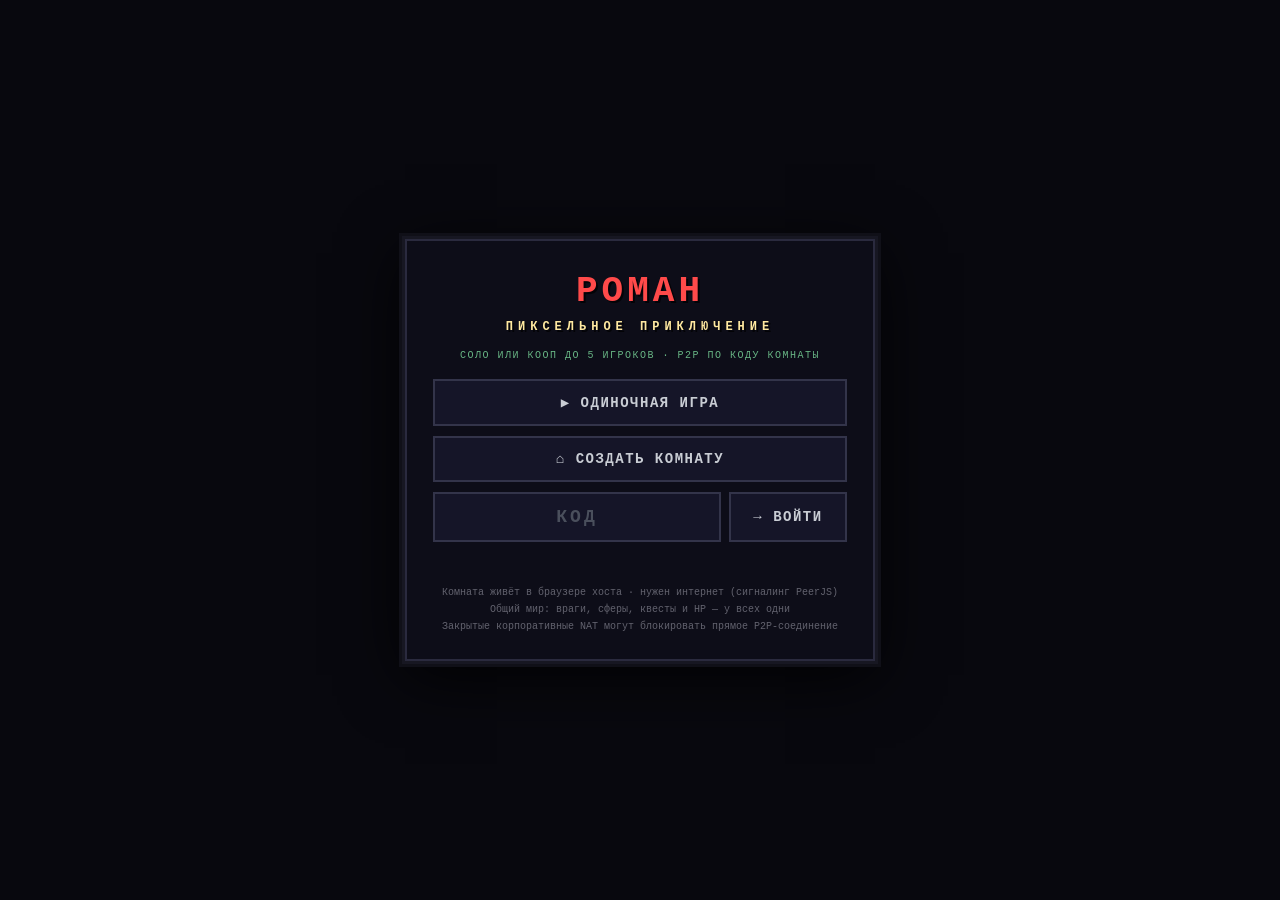
==== index.html @ dd009d80 "Add files via upload" ====
<!DOCTYPE html>
<html lang="ru">
<head>
<meta charset="utf-8">
<meta name="viewport" content="width=device-width, initial-scale=1">
<title>РОМАН: Лобби</title>
<link rel="stylesheet" href="css/style.css">
</head>
<body class="lobby">
<div id="lobbyBox">
  <div id="lobbyTitle">РОМАН<span>ПИКСЕЛЬНОЕ ПРИКЛЮЧЕНИЕ</span></div>
  <div class="lobbySub">СОЛО ИЛИ КООП ДО 5 ИГРОКОВ · P2P ПО КОДУ КОМНАТЫ</div>
  <button class="btn" id="btnSolo">&#9654; ОДИНОЧНАЯ ИГРА</button>
  <button class="btn" id="btnHost">&#8962; СОЗДАТЬ КОМНАТУ</button>
  <div class="joinRow">
    <input id="codeIn" maxlength="6" placeholder="КОД" autocomplete="off" spellcheck="false">
    <button class="btn" id="btnJoin">&#8594; ВОЙТИ</button>
  </div>
  <div id="lobbyMsg"></div>
  <div class="lobbyHint">
    Комната живёт в браузере хоста &middot; нужен интернет (сигналинг PeerJS)<br>
    Общий мир: враги, сферы, квесты и HP — у всех одни<br>
    Закрытые корпоративные NAT могут блокировать прямое P2P-соединение
  </div>
</div>
<script>
(function () {
  var AL = 'ABCDEFGHJKMNPQRSTUVWXYZ23456789';
  function gen() {
    var a = new Uint8Array(6), s = '', i;
    try { crypto.getRandomValues(a); }
    catch (e) { for (i = 0; i < 6; i++) a[i] = (Math.random() * 256) | 0; }
    for (i = 0; i < 6; i++) s += AL[a[i] % AL.length];
    return s;
  }
  function go(u) { location.href = u; }
  var msg = document.getElementById('lobbyMsg');
  document.getElementById('btnSolo').onclick = function () { go('game.html'); };
  document.getElementById('btnHost').onclick = function () { go('game.html?host=' + gen()); };
  var inp = document.getElementById('codeIn');
  function join() {
    var c = (inp.value || '').toUpperCase().replace(/[^A-Z0-9]/g, '').slice(0, 6);
    if (c.length < 4) { msg.textContent = 'Введите код комнаты (мин. 4 символа)'; inp.focus(); return; }
    go('game.html?join=' + c);
  }
  document.getElementById('btnJoin').onclick = join;
  inp.addEventListener('keydown', function (e) { if (e.key === 'Enter') join(); });
  inp.addEventListener('input', function () {
    inp.value = inp.value.toUpperCase().replace(/[^A-Z0-9]/g, '');
  });
  try {
    var q = new URLSearchParams(location.search);
    if (q.get('err')) { msg.textContent = q.get('err'); inp.focus(); }
  } catch (e) { }
})();
</script>
</body>
</html>
---- css/style.css ----
* { margin: 0; padding: 0; box-sizing: border-box; }

html, body {
  height: 100%;
  background: #08080e;
  overflow: hidden;
  font-family: "Courier New", monospace;
  color: #c9c9d6;
  user-select: none;
}

#wrap {
  height: 100%;
  display: flex;
  flex-direction: column;
  align-items: center;
  justify-content: center;
  gap: 10px;
}

#screen {
  position: relative;
  line-height: 0;
  box-shadow: 0 0 0 3px #171722, 0 0 0 6px #101018, 0 12px 60px rgba(0,0,0,.9);
}

canvas#game {
  display: block;
  background: #000;
  -webkit-image-rendering: pixelated;
  image-rendering: pixelated;
  image-rendering: crisp-edges;
  image-rendering: pixelated;
}

#crt {
  position: absolute;
  inset: 0;
  pointer-events: none;
  background-image: linear-gradient(to bottom, rgba(0,0,0,.13) 0 1px, rgba(0,0,0,0) 1px);
  background-size: 100% 3px;
}

/* гладкий слой для текста: увеличивается без pixelated */
#ui {
  position: absolute;
  inset: 0;
  width: 100%;
  height: 100%;
  pointer-events: none;
  image-rendering: auto;
}

#hint {
  font-size: 12px;
  letter-spacing: .4px;
  opacity: .5;
  text-align: center;
  padding: 0 12px;
}

/* полный экран: без подсказок, рамок и зазоров */
body.fs #hint { display: none; }
body.fs #wrap { gap: 0; }
body.fs #screen { box-shadow: none; }

/* ---------- лобби ---------- */
body.lobby {
  display: flex;
  align-items: center;
  justify-content: center;
}

#lobbyBox {
  width: min(470px, 94vw);
  text-align: center;
  background: #0d0d18;
  border: 2px solid #2a2a3e;
  box-shadow: 0 0 0 3px #171722, 0 0 0 6px #101018, 0 14px 60px rgba(0,0,0,.9);
  padding: 30px 26px 24px;
}

#lobbyTitle {
  font: bold 36px "Courier New", monospace;
  color: #ff4a4a;
  text-shadow: 2px 2px 0 rgba(0,0,0,.7);
  letter-spacing: 4px;
}
#lobbyTitle span {
  display: block;
  font-size: 12px;
  color: #ffe9a0;
  letter-spacing: 5px;
  margin-top: 8px;
}

.lobbySub {
  font-size: 10px;
  color: #7fe0a0;
  letter-spacing: 1.5px;
  margin: 16px 0 18px;
  opacity: .8;
}

.btn {
  display: block;
  width: 100%;
  margin: 10px 0;
  padding: 13px 12px;
  background: #151528;
  color: #c9cdd4;
  border: 2px solid #33344a;
  font: bold 14px "Courier New", monospace;
  letter-spacing: 1.5px;
  cursor: pointer;
  transition: border-color .1s, color .1s, background .1s;
}
.btn:hover, .btn:focus {
  outline: none;
  border-color: #ffd76a;
  color: #ffd76a;
  background: #1d1d38;
}

.joinRow {
  display: flex;
  gap: 8px;
  margin: 10px 0;
}
.joinRow .btn {
  width: auto;
  flex: 0 0 118px;
  margin: 0;
}

#codeIn {
  flex: 1;
  min-width: 0;
  padding: 13px 8px;
  background: #151528;
  border: 2px solid #33344a;
  color: #7fe0a0;
  font: bold 18px "Courier New", monospace;
  letter-spacing: 5px;
  text-align: center;
  text-transform: uppercase;
}
#codeIn:focus {
  outline: none;
  border-color: #7fe0a0;
}
#codeIn::placeholder {
  color: #4a4f5c;
  letter-spacing: 3px;
}

#lobbyMsg {
  min-height: 16px;
  font-size: 11px;
  color: #ff8a8a;
  margin-top: 4px;
}

.lobbyHint {
  margin-top: 16px;
  font-size: 10px;
  line-height: 1.7;
  opacity: .45;
}
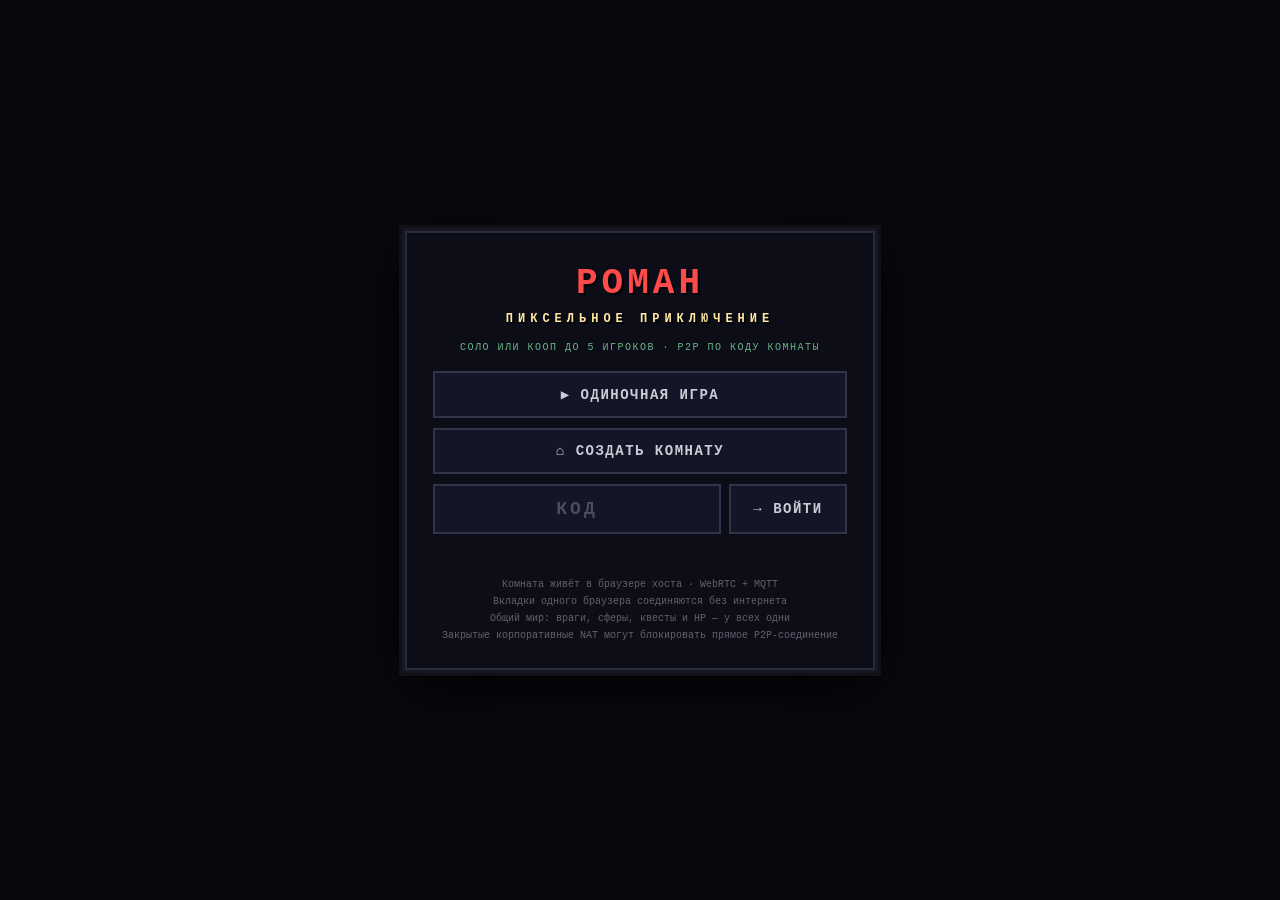
==== commit ad88c970: "improved network (self-hosted multiplayer module)" ====
--- a/index.html
+++ b/index.html
@@ -18,7 +18,8 @@
   </div>
   <div id="lobbyMsg"></div>
   <div class="lobbyHint">
-    Комната живёт в браузере хоста &middot; нужен интернет (сигналинг PeerJS)<br>
+    Комната живёт в браузере хоста &middot; WebRTC + MQTT<br>
+    Вкладки одного браузера соединяются без интернета<br>
     Общий мир: враги, сферы, квесты и HP — у всех одни<br>
     Закрытые корпоративные NAT могут блокировать прямое P2P-соединение
   </div>
@@ -40,7 +41,7 @@
   var inp = document.getElementById('codeIn');
   function join() {
     var c = (inp.value || '').toUpperCase().replace(/[^A-Z0-9]/g, '').slice(0, 6);
-    if (c.length < 4) { msg.textContent = 'Введите код комнаты (мин. 4 символа)'; inp.focus(); return; }
+    if (c.length !== 6) { msg.textContent = 'Введите код комнаты из 6 символов'; inp.focus(); return; }
     go('game.html?join=' + c);
   }
   document.getElementById('btnJoin').onclick = join;
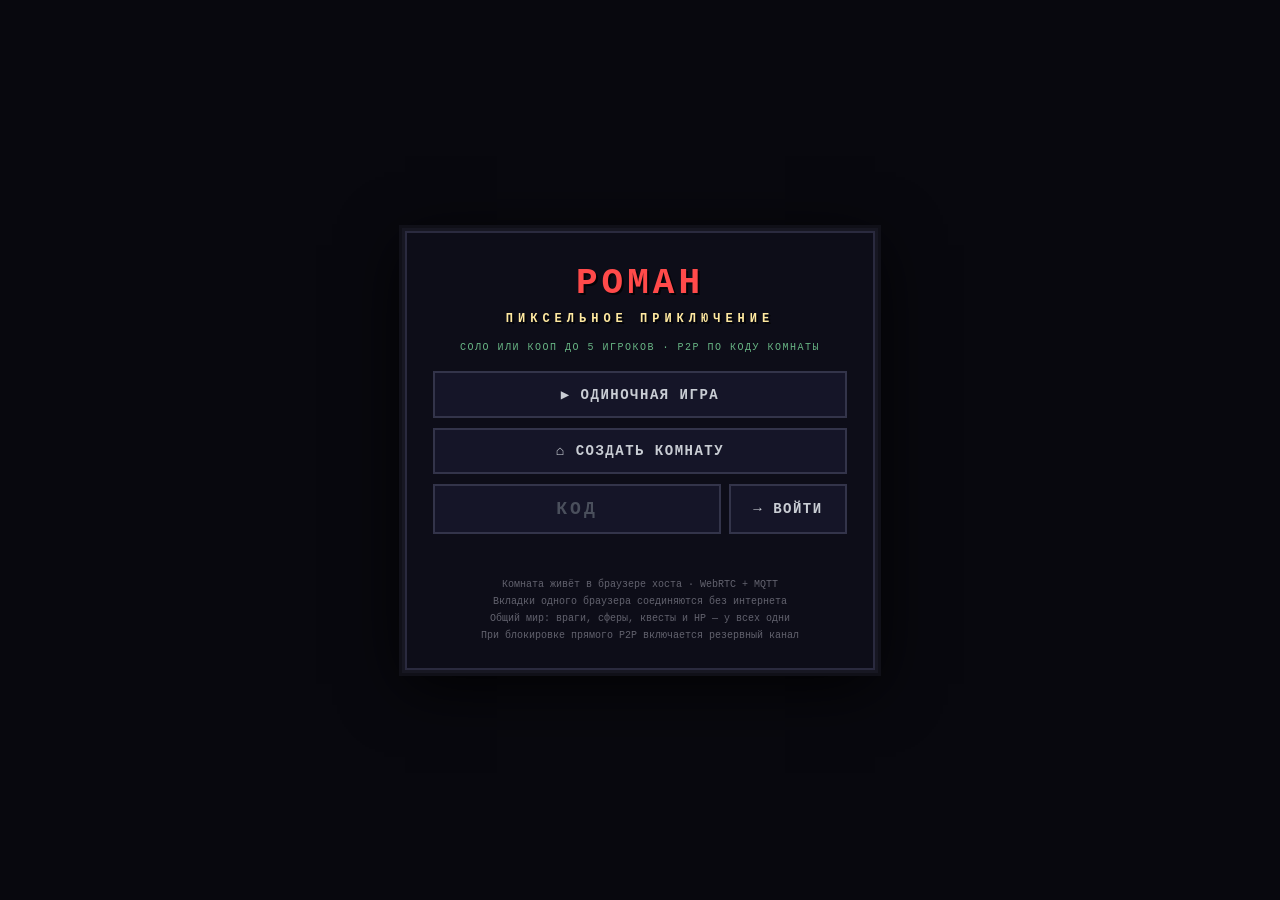
==== commit 99db487f: "Add files via upload" ====
--- a/index.html
+++ b/index.html
@@ -21,7 +21,7 @@
     Комната живёт в браузере хоста &middot; WebRTC + MQTT<br>
     Вкладки одного браузера соединяются без интернета<br>
     Общий мир: враги, сферы, квесты и HP — у всех одни<br>
-    Закрытые корпоративные NAT могут блокировать прямое P2P-соединение
+    При блокировке прямого P2P включается резервный канал
   </div>
 </div>
 <script>
